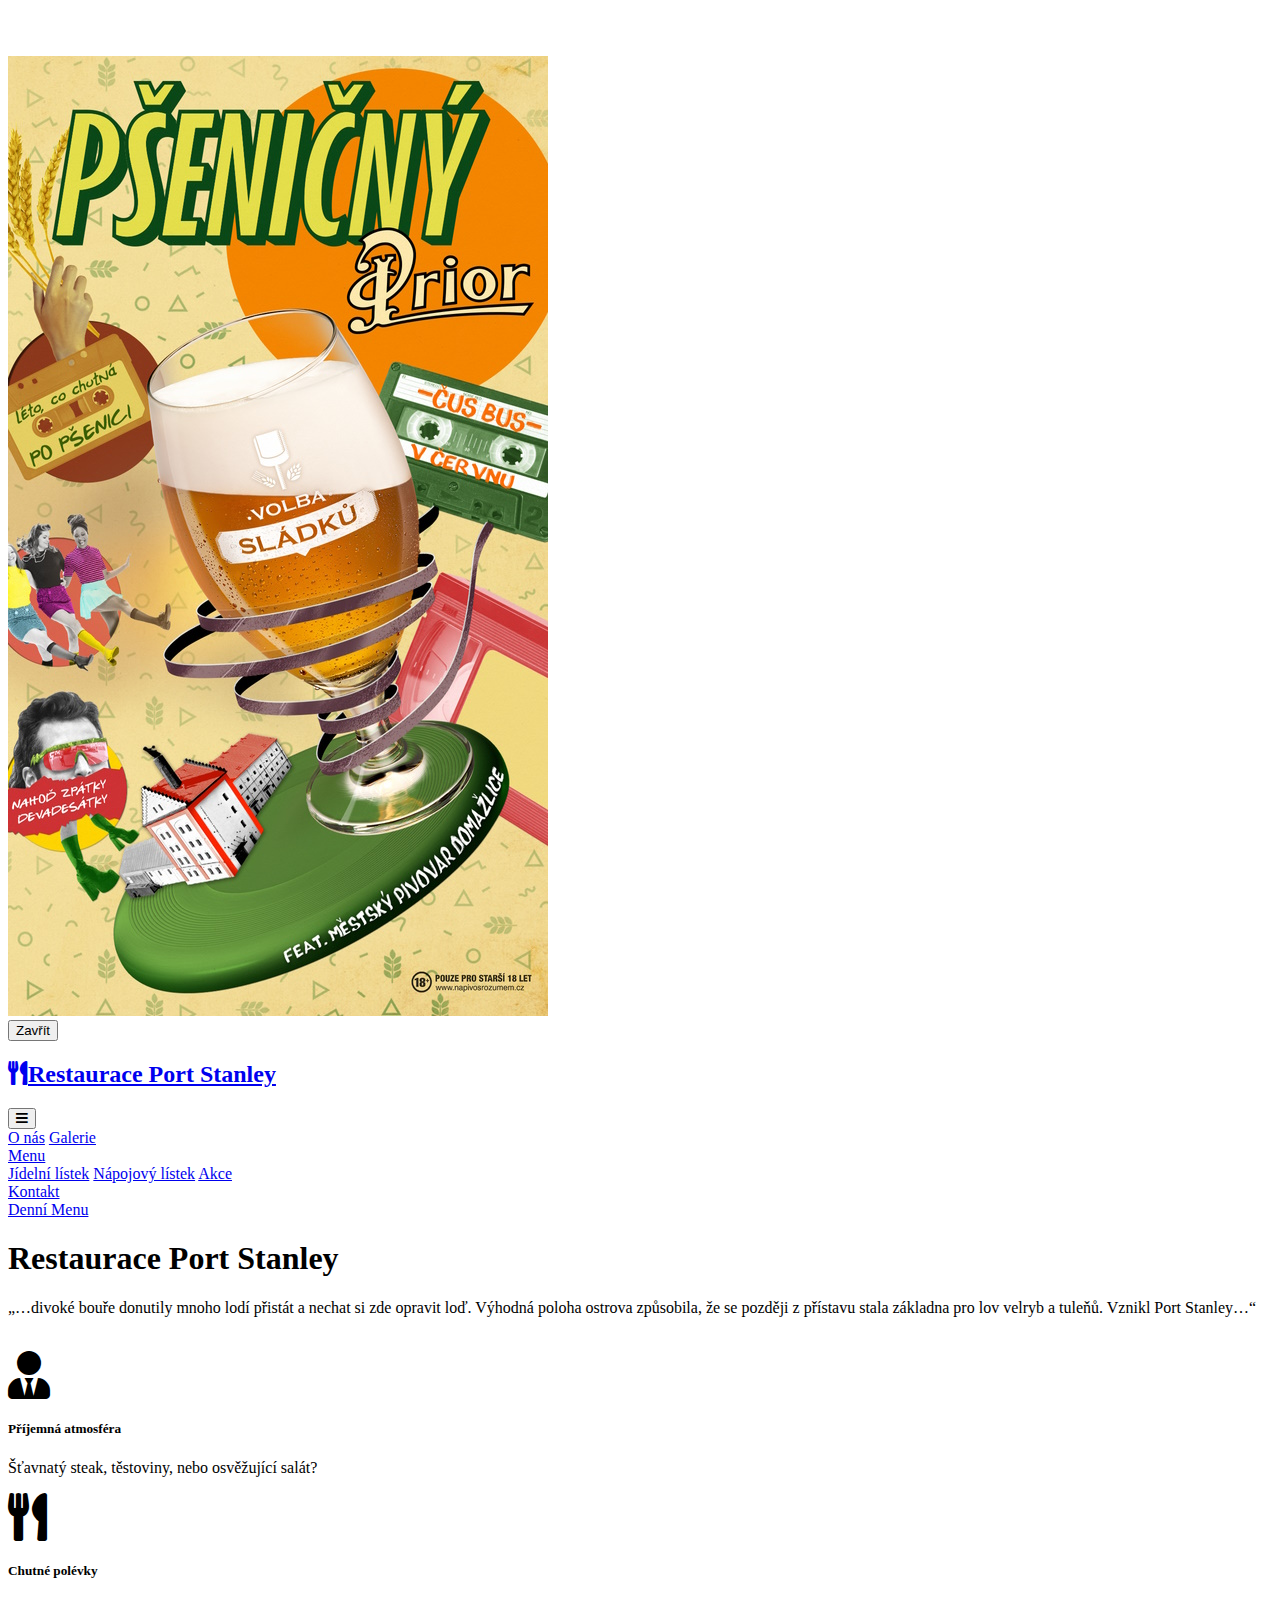
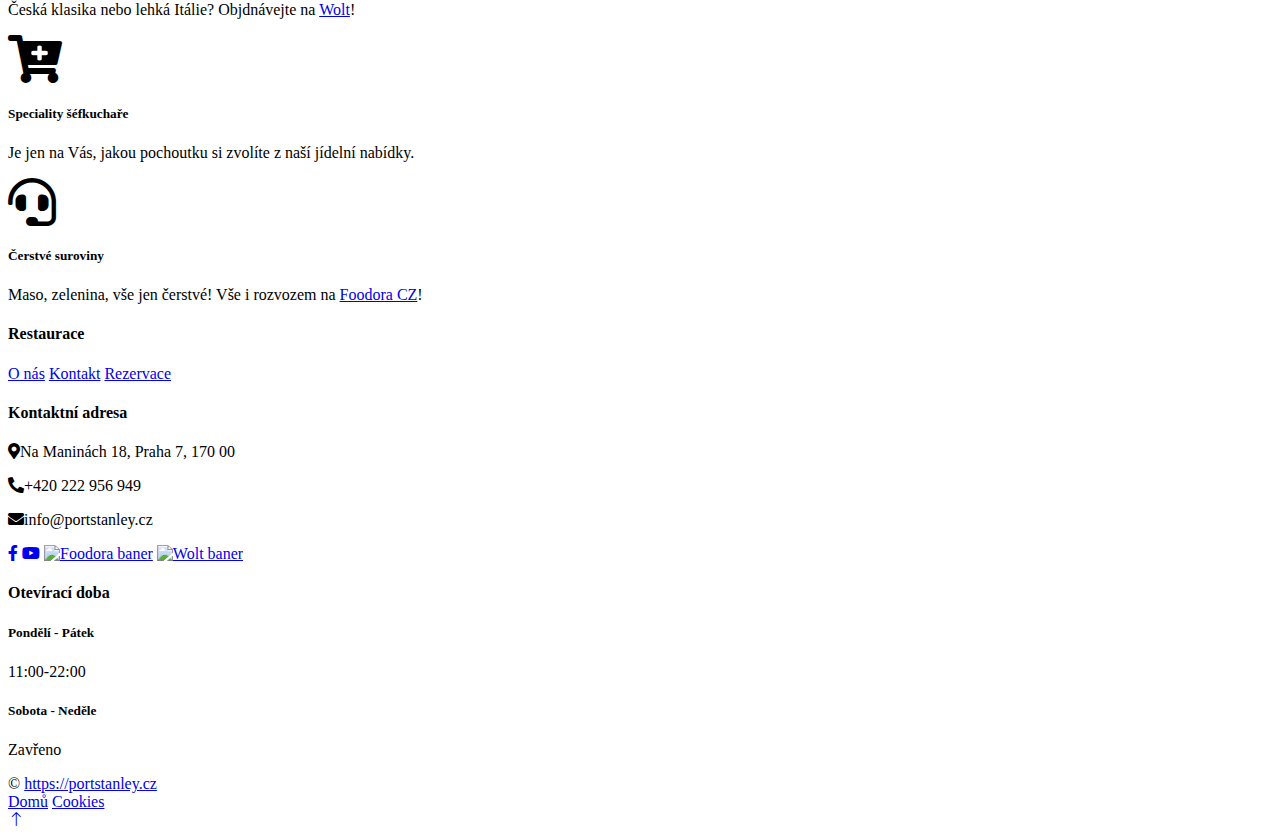
==== index.html @ db35979d "backup" ====
<!DOCTYPE html>
<html lang="en">

<head>
    <meta charset="utf-8">
    <title>Restaurace Port Stanley</title>
    <meta content="width=device-width, initial-scale=1.0" name="viewport">
    <meta content="" name="keywords">
    <meta content="" name="description">
    <meta http-equiv="Cache-Control" content="no-cache, no-store, must-revalidate" />
    <meta http-equiv="Pragma" content="no-cache" />
    <meta http-equiv="Expires" content="-1" />

    <!-- Favicon -->
    <link href="img/favicon.ico" rel="icon">

    <!-- Google Web Fonts -->
    <link rel="preconnect" href="https://fonts.googleapis.com">
    <link rel="preconnect" href="https://fonts.gstatic.com" crossorigin>
    <link href="https://fonts.googleapis.com/css2?family=Heebo:wght@400;500;600&family=Nunito:wght@600;700;800&family=Pacifico&display=swap" rel="stylesheet">

    <!-- Icon Font Stylesheet -->
    <link href="https://cdnjs.cloudflare.com/ajax/libs/font-awesome/5.10.0/css/all.min.css" rel="stylesheet">
    <link href="https://cdn.jsdelivr.net/npm/bootstrap-icons@1.4.1/font/bootstrap-icons.css" rel="stylesheet">

    <!-- Libraries Stylesheet -->
    <link href="lib/animate/animate.min.css" rel="stylesheet">
    <link href="lib/owlcarousel/assets/owl.carousel.min.css" rel="stylesheet">
    <link href="lib/tempusdominus/css/tempusdominus-bootstrap-4.min.css" rel="stylesheet" />

    <!-- Customized Bootstrap Stylesheet -->
    <link href="css/bootstrap.min.css" rel="stylesheet">

    <!-- Template Stylesheet -->
    <link href="css/style.css" rel="stylesheet">

    <!-- Script for pop up-->
    
</head>

<body>
    <div class="container-xxl bg-white p-0">
        <!-- Spinner Start -->
        <div id="spinner" class="show bg-white position-fixed translate-middle w-100 vh-100 top-50 start-50 d-flex align-items-center justify-content-center">
            <div class="spinner-border text-primary" style="width: 3rem; height: 3rem;" role="status">
                <span class="sr-only">Loading...</span>
            </div>
        </div>
        <!-- Spinner End -->

        <!-- Pop Up Start-->
        <!-- let's call the following div as the POPUP FRAME -->
    <div id="popup" class="popup panel panel-primary">
        
        <!-- and here comes the image -->
        <img src="img\volba_sladku\resized_prior_cerven_1.jpg" alt="popup">
        <!--<img src="img\zavreno17_5.jpg" alt="popup">-->
            
            <!-- Now this is the button which closes the popup-->
        <div class="panel-footer">
                <button id="close" class="btn btn-sm btn-primary pull-right">Zavřít</button>
        </div>
            
            <!-- and finally we close the POPUP FRAME-->
            <!-- everything on it will show up within the popup so you can add more things not just an image -->
    </div>

        <!-- Pop Up End-->

        <!-- Navbar & Hero Start -->
        <div class="container-xxl position-relative p-0">
            <nav class="navbar navbar-expand-lg navbar-dark bg-dark px-4 px-lg-5 py-3 py-lg-0">
                <a href="index.html" class="navbar-brand p-0">
                    <h2 class="text-primary m-0"><i class="fa fa-utensils me-3"></i>Restaurace Port Stanley</h2>
                    <!-- <img src="img/logo.png" alt="Logo"> -->
                </a>
                <button class="navbar-toggler" type="button" data-bs-toggle="collapse" data-bs-target="#navbarCollapse">
                    <span class="fa fa-bars"></span>
                </button>
                <div class="collapse navbar-collapse" id="navbarCollapse">
                    <div class="navbar-nav ms-auto py-0 pe-4">
                        <a href="about.html" class="nav-item nav-link">O nás</a>
                        <a href="galerie.html" class="nav-item nav-link">Galerie</a>
                        <div class="nav-item dropdown">
                            <a href="#" class="nav-link dropdown-toggle" data-bs-toggle="dropdown">Menu</a>
                            <div class="dropdown-menu m-0">
                                <a href="menu_regular.html" class="dropdown-item">Jídelní lístek</a>
                                <a href="napoje.html" class="dropdown-item">Nápojový lístek</a>
                                <a href="akce.html" class="dropdown-item">Akce</a>
                            </div>
                        </div>
                        <a href="contact.html" class="nav-item nav-link">Kontakt</a>
                    </div>
                    <a href="daily.html" class="btn btn-primary py-2 px-4">Denní Menu</a>
                </div>
            </nav>

            <div class="container-xxl py-5 bg-dark hero-header mb-5">
                <div class="container my-5 py-5">
                    <div class="row align-items-center g-5">
                        <div class="col-lg-6 text-center text-lg-start">
                            <h1 class="display-3 text-white animated slideInLeft">Restaurace Port Stanley</h1>
                            <p class="text-white animated slideInLeft mb-4 pb-2">„…divoké bouře donutily mnoho lodí přistát a nechat si zde opravit loď. Výhodná poloha ostrova způsobila, že se později z přístavu stala základna pro lov velryb a tuleňů. Vznikl Port Stanley…“</p>
                        </div>
                        <div class="col-lg-6 text-center text-lg-end overflow-hidden">
                            <img class="img-fluid" src="img\gril_nudle_round.png" alt="">
                        </div>
                    </div>
                </div>
            </div>
        </div>
        <!-- Navbar & Hero End -->


        <!-- Service Start -->
        <div class="container-xxl py-5">
            <div class="container">
                <div class="row g-4">
                    <div class="col-lg-3 col-sm-6 wow fadeInUp" data-wow-delay="0.1s">
                        <div class="service-item rounded pt-3">
                            <div class="p-4">
                                <i class="fa fa-3x fa-user-tie text-primary mb-4"></i>
                                <h5>Příjemná atmosféra</h5>
                                <p>Šťavnatý steak, těstoviny, nebo osvěžující salát?</p>
                            </div>
                        </div>
                    </div>
                    <div class="col-lg-3 col-sm-6 wow fadeInUp" data-wow-delay="0.3s">
                        <div class="service-item rounded pt-3">
                            <div class="p-4">
                                <i class="fa fa-3x fa-utensils text-primary mb-4"></i>
                                <h5>Chutné polévky</h5>
                                <p>Česká klasika nebo lehká Itálie? Objdnávejte na <a href="https://wolt.com/en/cze/prague/restaurant/port-stanley">Wolt</a>!
                                </p>
                            </div>
                        </div>
                    </div>
                    <div class="col-lg-3 col-sm-6 wow fadeInUp" data-wow-delay="0.5s">
                        <div class="service-item rounded pt-3">
                            <div class="p-4">
                                <i class="fa fa-3x fa-cart-plus text-primary mb-4"></i>
                                <h5>Speciality šéfkuchaře</h5>
                                <p>Je jen na Vás, jakou pochoutku si zvolíte z naší jídelní nabídky.</p>
                            </div>
                        </div>
                    </div>
                    <div class="col-lg-3 col-sm-6 wow fadeInUp" data-wow-delay="0.7s">
                        <div class="service-item rounded pt-3">
                            <div class="p-4">
                                <i class="fa fa-3x fa-headset text-primary mb-4"></i>
                                <h5>Čerstvé suroviny</h5>
                                <p>Maso, zelenina, vše jen čerstvé! Vše i rozvozem na 
                                <a href="https://www.foodora.cz/restaurant/f9wp/port-stanley">Foodora CZ</a>!</p>
                            </div>
                        </div>
                    </div>
                </div>
            </div>
        </div>
        <!-- Service End -->


        
        <!-- Footer Start -->
        <div class="container-fluid bg-dark text-light footer pt-5 mt-5 wow fadeIn" data-wow-delay="0.1s">
            <div class="container py-5">
                <div class="row g-5">
                    <div class="col-lg-3 col-md-6">
                        <h4 class="section-title ff-secondary text-start text-primary fw-normal mb-4">Restaurace</h4>
                        <a class="btn btn-link" href="about.html">O nás</a>
                        <a class="btn btn-link" href="contact.html">Kontakt</a>
                        <a class="btn btn-link" href="contact.html">Rezervace</a>
                    </div>
                    <div class="col-lg-3 col-md-6">
                        <h4 class="section-title ff-secondary text-start text-primary fw-normal mb-4">Kontaktní adresa</h4>
                        <p class="mb-2"><i class="fa fa-map-marker-alt me-3"></i>Na Maninách 18, Praha 7, 170 00</p>
                        <p class="mb-2"><i class="fa fa-phone-alt me-3"></i>+420 222 956 949</p>
                        <p class="mb-2"><i class="fa fa-envelope me-3"></i>info@portstanley.cz</p>
                        <div class="d-flex pt-2">
                            <a class="btn btn-outline-light btn-social" href="https://www.facebook.com/Portstanleyrestaurant/"><i class="fab fa-facebook-f"></i></a>
                            <a class="btn btn-outline-light btn-social" href="https://www.google.com/search?q=google+port+stanley+hole%C5%A1ovice&oq=google+port+stanley+hole%C5%A1ovice&aqs=chrome..69i57.5663j0j4&sourceid=chrome&ie=UTF-8#"><i class="fab fa-youtube"></i></a>                            
                            <a class="btn btn-outline-light btn-social" href="https://www.foodora.cz/restaurant/f9wp/port-stanley"><img src="img\foodora_res.png" alt="Foodora baner"></a>
                            <a class="btn btn-outline-light btn-social" href="https://wolt.com/en/cze/prague/restaurant/port-stanley"><img src="img\wolt_res.png" alt="Wolt baner"></a>
                        </div>
                    </div>
                    <div class="col-lg-3 col-md-6">
                        <h4 class="section-title ff-secondary text-start text-primary fw-normal mb-4">Otevírací doba</h4>
                        <h5 class="text-light fw-normal">Pondělí - Pátek</h5>
                        <p>11:00-22:00</p>
                        <h5 class="text-light fw-normal">Sobota - Neděle</h5>
                        <p>Zavřeno</p>
                    </div>
                </div>
            </div>
            <div class="container">
                <div class="copyright">
                    <div class="row">
                        <div class="col-md-6 text-center text-md-start mb-3 mb-md-0">
                            &copy; <a class="border-bottom" href="#">https://portstanley.cz</a> 
							
							
                        </div>
                        <div class="col-md-6 text-center text-md-end">
                            <div class="footer-menu">
                                <a href="index.html">Domů</a>
                                <a href="index.html">Cookies</a>
                            </div>
                        </div>
                    </div>
                </div>
            </div>
        </div>
        <!-- Footer End -->


        <!-- Back to Top -->
        <a href="#" class="btn btn-lg btn-primary btn-lg-square back-to-top"><i class="bi bi-arrow-up"></i></a>
    </div>

    <!-- JavaScript Libraries -->
    <script src="https://code.jquery.com/jquery-3.4.1.min.js"></script>
    <script src="https://cdn.jsdelivr.net/npm/bootstrap@5.0.0/dist/js/bootstrap.bundle.min.js"></script>
    <script src="lib/wow/wow.min.js"></script>
    <script src="lib/easing/easing.min.js"></script>
    <script src="lib/waypoints/waypoints.min.js"></script>
    <script src="lib/counterup/counterup.min.js"></script>
    <script src="lib/owlcarousel/owl.carousel.min.js"></script>
    <script src="lib/tempusdominus/js/moment.min.js"></script>
    <script src="lib/tempusdominus/js/moment-timezone.min.js"></script>
    <script src="lib/tempusdominus/js/tempusdominus-bootstrap-4.min.js"></script>

    <!-- Template Javascript -->
    <script src="js/main.js"></script>
</body>

</html>
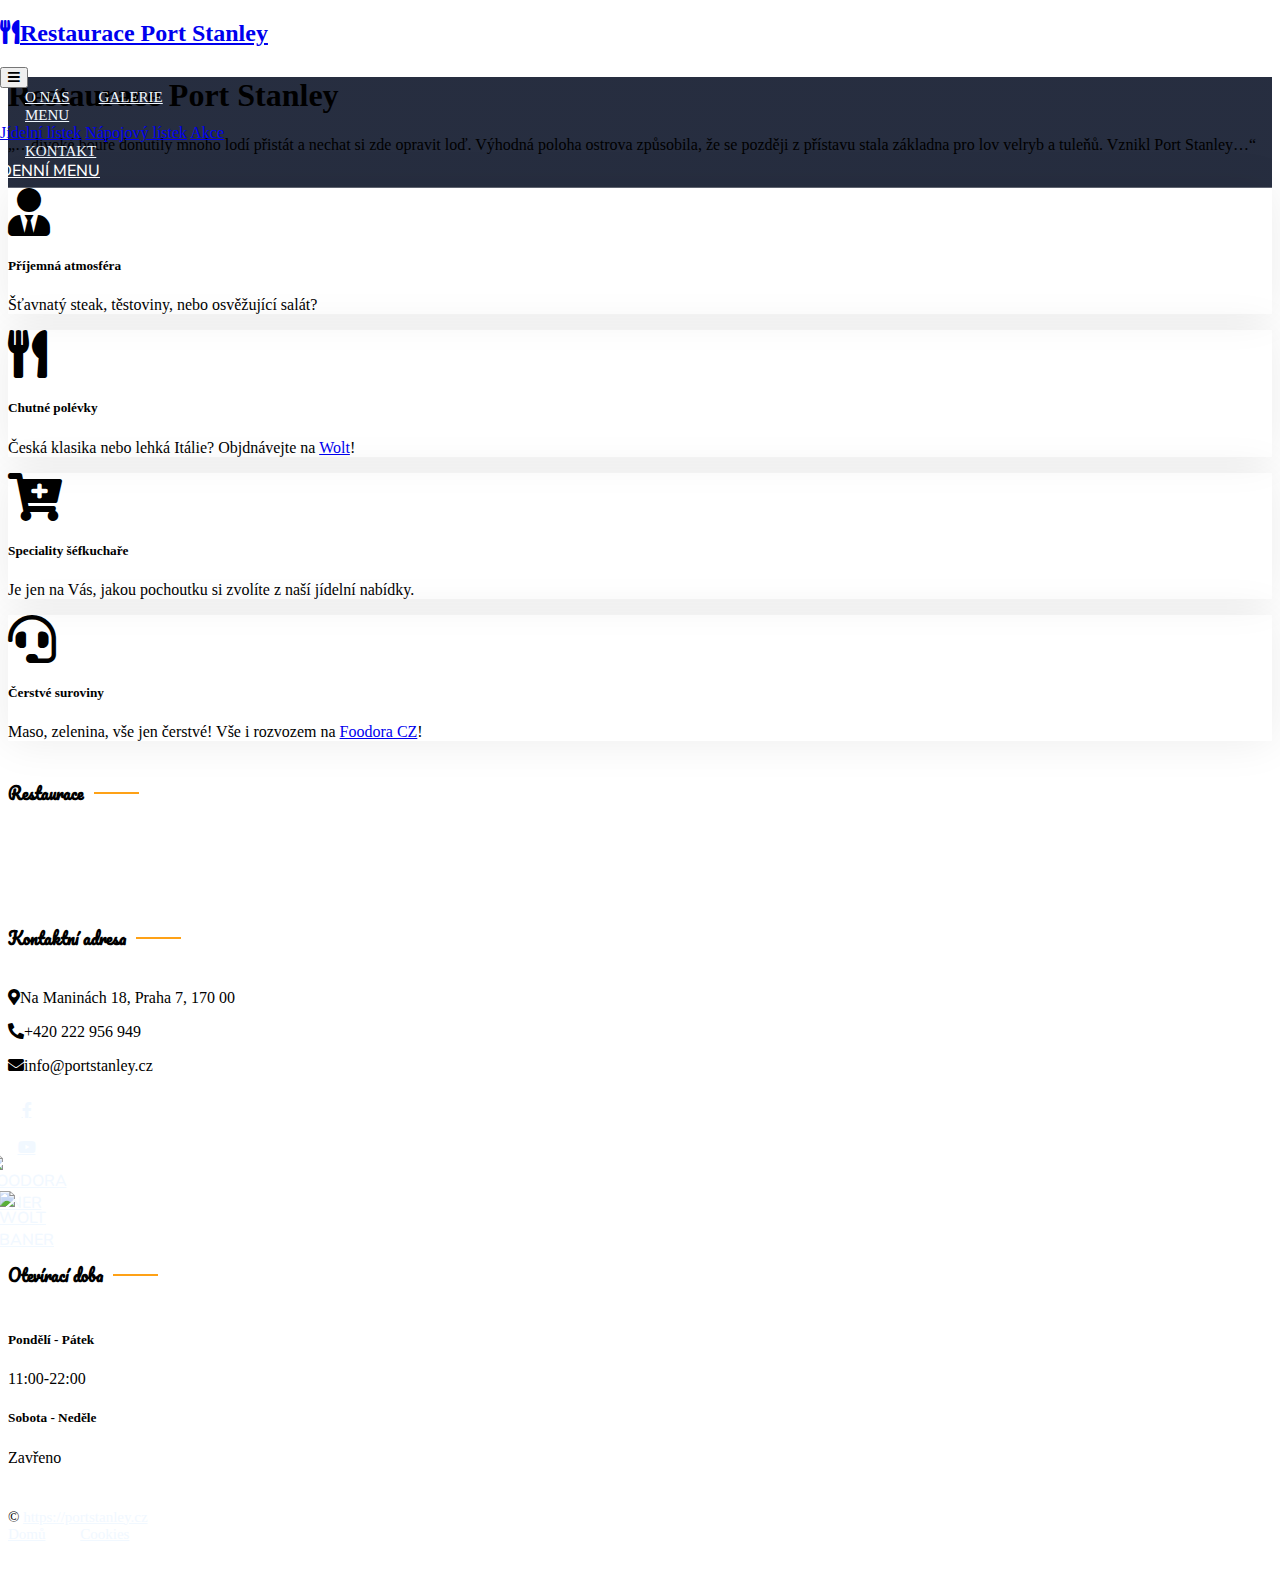
==== commit d2657ded: "new ale for sept" ====
--- a/index.html
+++ b/index.html
@@ -53,7 +53,7 @@
     <div id="popup" class="popup panel panel-primary">
         
         <!-- and here comes the image -->
-        <img src="img\volba_sladku\resized_prior_cerven_1.jpg" alt="popup">
+        <img src="img\volba_sladku\cyber_1080_1920_50.jpg" alt="popup">
         <!--<img src="img\zavreno17_5.jpg" alt="popup">-->
             
             <!-- Now this is the button which closes the popup-->
--- a/css/style.css
+++ b/css/style.css
@@ -0,0 +1,528 @@
+/********** Template CSS **********/
+:root {
+    --primary: #FEA116;
+    --light: #F1F8FF;
+    --dark: #0F172B;
+}
+
+.ff-secondary {
+    font-family: 'Pacifico', cursive;
+}
+
+.fw-medium {
+    font-weight: 600 !important;
+}
+
+.fw-semi-bold {
+    font-weight: 700 !important;
+}
+
+.back-to-top {
+    position: fixed;
+    display: none;
+    right: 45px;
+    bottom: 45px;
+    z-index: 99;
+}
+
+/*** Pop Up ***/
+#popup {
+    display:none;
+    position:absolute;
+    margin:0 auto;
+    top: 50%;
+    left: 50%;
+        -webkit-transform: translate(-50%, -50%);
+        -moz-transform: translate(-50%, -50%);
+        -ms-transform: translate(-50%, -50%);
+        -o-transform: translate(-50%, -50%);
+    transform: translate(-50%, -50%);
+    box-shadow: 0px 0px 50px 2px #000;
+    z-index: 9999;
+    @media (max-width: 500px) {
+        #yourimage {
+          display: block;
+        }
+    }
+}
+
+/*** Spinner ***/
+#spinner {
+    opacity: 0;
+    visibility: hidden;
+    transition: opacity .5s ease-out, visibility 0s linear .5s;
+    z-index: 99999;
+}
+
+#spinner.show {
+    transition: opacity .5s ease-out, visibility 0s linear 0s;
+    visibility: visible;
+    opacity: 1;
+}
+
+
+/*** Button ***/
+.btn {
+    font-family: 'Nunito', sans-serif;
+    font-weight: 500;
+    text-transform: uppercase;
+    transition: .5s;
+}
+
+.btn.btn-primary,
+.btn.btn-secondary {
+    color: #FFFFFF;
+}
+
+.btn-square {
+    width: 38px;
+    height: 38px;
+}
+
+.btn-sm-square {
+    width: 32px;
+    height: 32px;
+}
+
+.btn-lg-square {
+    width: 48px;
+    height: 48px;
+}
+
+.btn-square,
+.btn-sm-square,
+.btn-lg-square {
+    padding: 0;
+    display: flex;
+    align-items: center;
+    justify-content: center;
+    font-weight: normal;
+    border-radius: 2px;
+}
+
+
+/*** Navbar ***/
+.navbar-dark .navbar-nav .nav-link {
+    position: relative;
+    margin-left: 25px;
+    padding: 35px 0;
+    font-size: 15px;
+    color: var(--light) !important;
+    text-transform: uppercase;
+    font-weight: 500;
+    outline: none;
+    transition: .5s;
+}
+
+.sticky-top.navbar-dark .navbar-nav .nav-link {
+    padding: 20px 0;
+}
+
+.navbar-dark .navbar-nav .nav-link:hover,
+.navbar-dark .navbar-nav .nav-link.active {
+    color: var(--primary) !important;
+}
+
+.navbar-dark .navbar-brand img {
+    max-height: 60px;
+    transition: .5s;
+}
+
+.sticky-top.navbar-dark .navbar-brand img {
+    max-height: 45px;
+}
+
+@media (max-width: 991.98px) {
+    .sticky-top.navbar-dark {
+        position: relative;
+    }
+
+    .navbar-dark .navbar-collapse {
+        margin-top: 15px;
+        border-top: 1px solid rgba(255, 255, 255, .1)
+    }
+
+    .navbar-dark .navbar-nav .nav-link,
+    .sticky-top.navbar-dark .navbar-nav .nav-link {
+        padding: 10px 0;
+        margin-left: 0;
+    }
+
+    .navbar-dark .navbar-brand img {
+        max-height: 45px;
+    }
+}
+
+@media (min-width: 992px) {
+    .navbar-dark {
+        position: absolute;
+        width: 100%;
+        top: 0;
+        left: 0;
+        z-index: 999;
+        background: transparent !important;
+    }
+    
+    .sticky-top.navbar-dark {
+        position: fixed;
+        background: var(--dark) !important;
+    }
+}
+
+/*** Date and time ***/
+.display-date {
+    text-align: center;
+    margin-bottom: 10px;
+    font-size: 3rem;
+    font-weight: 600;
+    color: var(--light);
+}
+
+.display-time {
+    display: flex;
+    font-size: 5rem;
+    font-weight: bold;
+    border: 2px solid #ffd868;
+    padding: 10px 20px;
+    border-radius: 5px;
+    transition: ease-in-out 0.1s;
+    transition-property: background, box-shadow, color;
+    -webkit-box-reflect: below 2px
+      linear-gradient(transparent, rgba(255, 255, 255, 0.05));
+  }
+  
+  .display-time:hover {
+    background: #ffd868;
+    box-shadow: 0 0 30px#ffd868;
+    color: #272727;
+    cursor: pointer;
+  }
+
+
+/*** Hero Header ***/
+.hero-header {
+    background: linear-gradient(rgba(15, 23, 43, .9), rgba(15, 23, 43, .9)), url(../img/bg-hero.jpg);
+    background-position: center center;
+    background-repeat: no-repeat;
+    background-size: cover;
+}
+
+.hero-header img {
+    animation: imgRotate 50s linear infinite;
+}
+
+@keyframes imgRotate { 
+    100% { 
+        transform: rotate(360deg); 
+    } 
+}
+
+.breadcrumb-item + .breadcrumb-item::before {
+    color: rgba(255, 255, 255, .5);
+}
+
+
+/*** Section Title ***/
+.section-title {
+    position: relative;
+    display: inline-block;
+}
+
+.section-title::before {
+    position: absolute;
+    content: "";
+    width: 45px;
+    height: 2px;
+    top: 50%;
+    left: -55px;
+    margin-top: -1px;
+    background: var(--primary);
+}
+
+.section-title::after {
+    position: absolute;
+    content: "";
+    width: 45px;
+    height: 2px;
+    top: 50%;
+    right: -55px;
+    margin-top: -1px;
+    background: var(--primary);
+}
+
+.section-title.text-start::before,
+.section-title.text-end::after {
+    display: none;
+}
+
+
+/*** Service ***/
+.service-item {
+    box-shadow: 0 0 45px rgba(0, 0, 0, .08);
+    transition: .5s;
+}
+
+.service-item:hover {
+    background: var(--primary);
+}
+
+.service-item * {
+    transition: .5s;
+}
+
+.service-item:hover * {
+    color: var(--light) !important;
+}
+
+
+/*** Food Menu ***/
+.nav-pills .nav-item .active {
+    border-bottom: 2px solid var(--primary);
+}
+
+
+/*** Youtube Video ***/
+.video {
+    position: relative;
+    height: 100%;
+    min-height: 500px;
+    background: linear-gradient(rgba(15, 23, 43, .1), rgba(15, 23, 43, .1)), url(../img/video.jpg);
+    background-position: center center;
+    background-repeat: no-repeat;
+    background-size: cover;
+}
+
+.video .btn-play {
+    position: absolute;
+    z-index: 3;
+    top: 50%;
+    left: 50%;
+    transform: translateX(-50%) translateY(-50%);
+    box-sizing: content-box;
+    display: block;
+    width: 32px;
+    height: 44px;
+    border-radius: 50%;
+    border: none;
+    outline: none;
+    padding: 18px 20px 18px 28px;
+}
+
+.video .btn-play:before {
+    content: "";
+    position: absolute;
+    z-index: 0;
+    left: 50%;
+    top: 50%;
+    transform: translateX(-50%) translateY(-50%);
+    display: block;
+    width: 100px;
+    height: 100px;
+    background: var(--primary);
+    border-radius: 50%;
+    animation: pulse-border 1500ms ease-out infinite;
+}
+
+.video .btn-play:after {
+    content: "";
+    position: absolute;
+    z-index: 1;
+    left: 50%;
+    top: 50%;
+    transform: translateX(-50%) translateY(-50%);
+    display: block;
+    width: 100px;
+    height: 100px;
+    background: var(--primary);
+    border-radius: 50%;
+    transition: all 200ms;
+}
+
+.video .btn-play img {
+    position: relative;
+    z-index: 3;
+    max-width: 100%;
+    width: auto;
+    height: auto;
+}
+
+.video .btn-play span {
+    display: block;
+    position: relative;
+    z-index: 3;
+    width: 0;
+    height: 0;
+    border-left: 32px solid var(--dark);
+    border-top: 22px solid transparent;
+    border-bottom: 22px solid transparent;
+}
+
+@keyframes pulse-border {
+    0% {
+        transform: translateX(-50%) translateY(-50%) translateZ(0) scale(1);
+        opacity: 1;
+    }
+
+    100% {
+        transform: translateX(-50%) translateY(-50%) translateZ(0) scale(1.5);
+        opacity: 0;
+    }
+}
+
+#videoModal {
+    z-index: 99999;
+}
+
+#videoModal .modal-dialog {
+    position: relative;
+    max-width: 800px;
+    margin: 60px auto 0 auto;
+}
+
+#videoModal .modal-body {
+    position: relative;
+    padding: 0px;
+}
+
+#videoModal .close {
+    position: absolute;
+    width: 30px;
+    height: 30px;
+    right: 0px;
+    top: -30px;
+    z-index: 999;
+    font-size: 30px;
+    font-weight: normal;
+    color: #FFFFFF;
+    background: #000000;
+    opacity: 1;
+}
+
+
+/*** Team ***/
+.team-item {
+    box-shadow: 0 0 45px rgba(0, 0, 0, .08);
+    height: calc(100% - 38px);
+    transition: .5s;
+}
+
+.team-item img {
+    transition: .5s;
+}
+
+.team-item:hover img {
+    transform: scale(1.1);
+}
+
+.team-item:hover {
+    height: 100%;
+}
+
+.team-item .btn {
+    border-radius: 38px 38px 0 0;
+}
+
+
+/*** Testimonial ***/
+.testimonial-carousel .owl-item .testimonial-item,
+.testimonial-carousel .owl-item.center .testimonial-item * {
+    transition: .5s;
+}
+
+.testimonial-carousel .owl-item.center .testimonial-item {
+    background: var(--primary) !important;
+    border-color: var(--primary) !important;
+}
+
+.testimonial-carousel .owl-item.center .testimonial-item * {
+    color: var(--light) !important;
+}
+
+.testimonial-carousel .owl-dots {
+    margin-top: 24px;
+    display: flex;
+    align-items: flex-end;
+    justify-content: center;
+}
+
+.testimonial-carousel .owl-dot {
+    position: relative;
+    display: inline-block;
+    margin: 0 5px;
+    width: 15px;
+    height: 15px;
+    border: 1px solid #CCCCCC;
+    border-radius: 15px;
+    transition: .5s;
+}
+
+.testimonial-carousel .owl-dot.active {
+    background: var(--primary);
+    border-color: var(--primary);
+}
+
+
+/*** Footer ***/
+.footer .btn.btn-social {
+    margin-right: 5px;
+    width: 35px;
+    height: 35px;
+    display: flex;
+    align-items: center;
+    justify-content: center;
+    color: var(--light);
+    border: 1px solid #FFFFFF;
+    border-radius: 35px;
+    transition: .3s;
+}
+
+.footer .btn.btn-social:hover {
+    color: var(--primary);
+}
+
+.footer .btn.btn-link {
+    display: block;
+    margin-bottom: 5px;
+    padding: 0;
+    text-align: left;
+    color: #FFFFFF;
+    font-size: 15px;
+    font-weight: normal;
+    text-transform: capitalize;
+    transition: .3s;
+}
+
+.footer .btn.btn-link::before {
+    position: relative;
+    content: "\f105";
+    font-family: "Font Awesome 5 Free";
+    font-weight: 900;
+    margin-right: 10px;
+}
+
+.footer .btn.btn-link:hover {
+    letter-spacing: 1px;
+    box-shadow: none;
+}
+
+.footer .copyright {
+    padding: 25px 0;
+    font-size: 15px;
+    border-top: 1px solid rgba(256, 256, 256, .1);
+}
+
+.footer .copyright a {
+    color: var(--light);
+}
+
+.footer .footer-menu a {
+    margin-right: 15px;
+    padding-right: 15px;
+    border-right: 1px solid rgba(255, 255, 255, .1);
+}
+
+.footer .footer-menu a:last-child {
+    margin-right: 0;
+    padding-right: 0;
+    border-right: none;
+}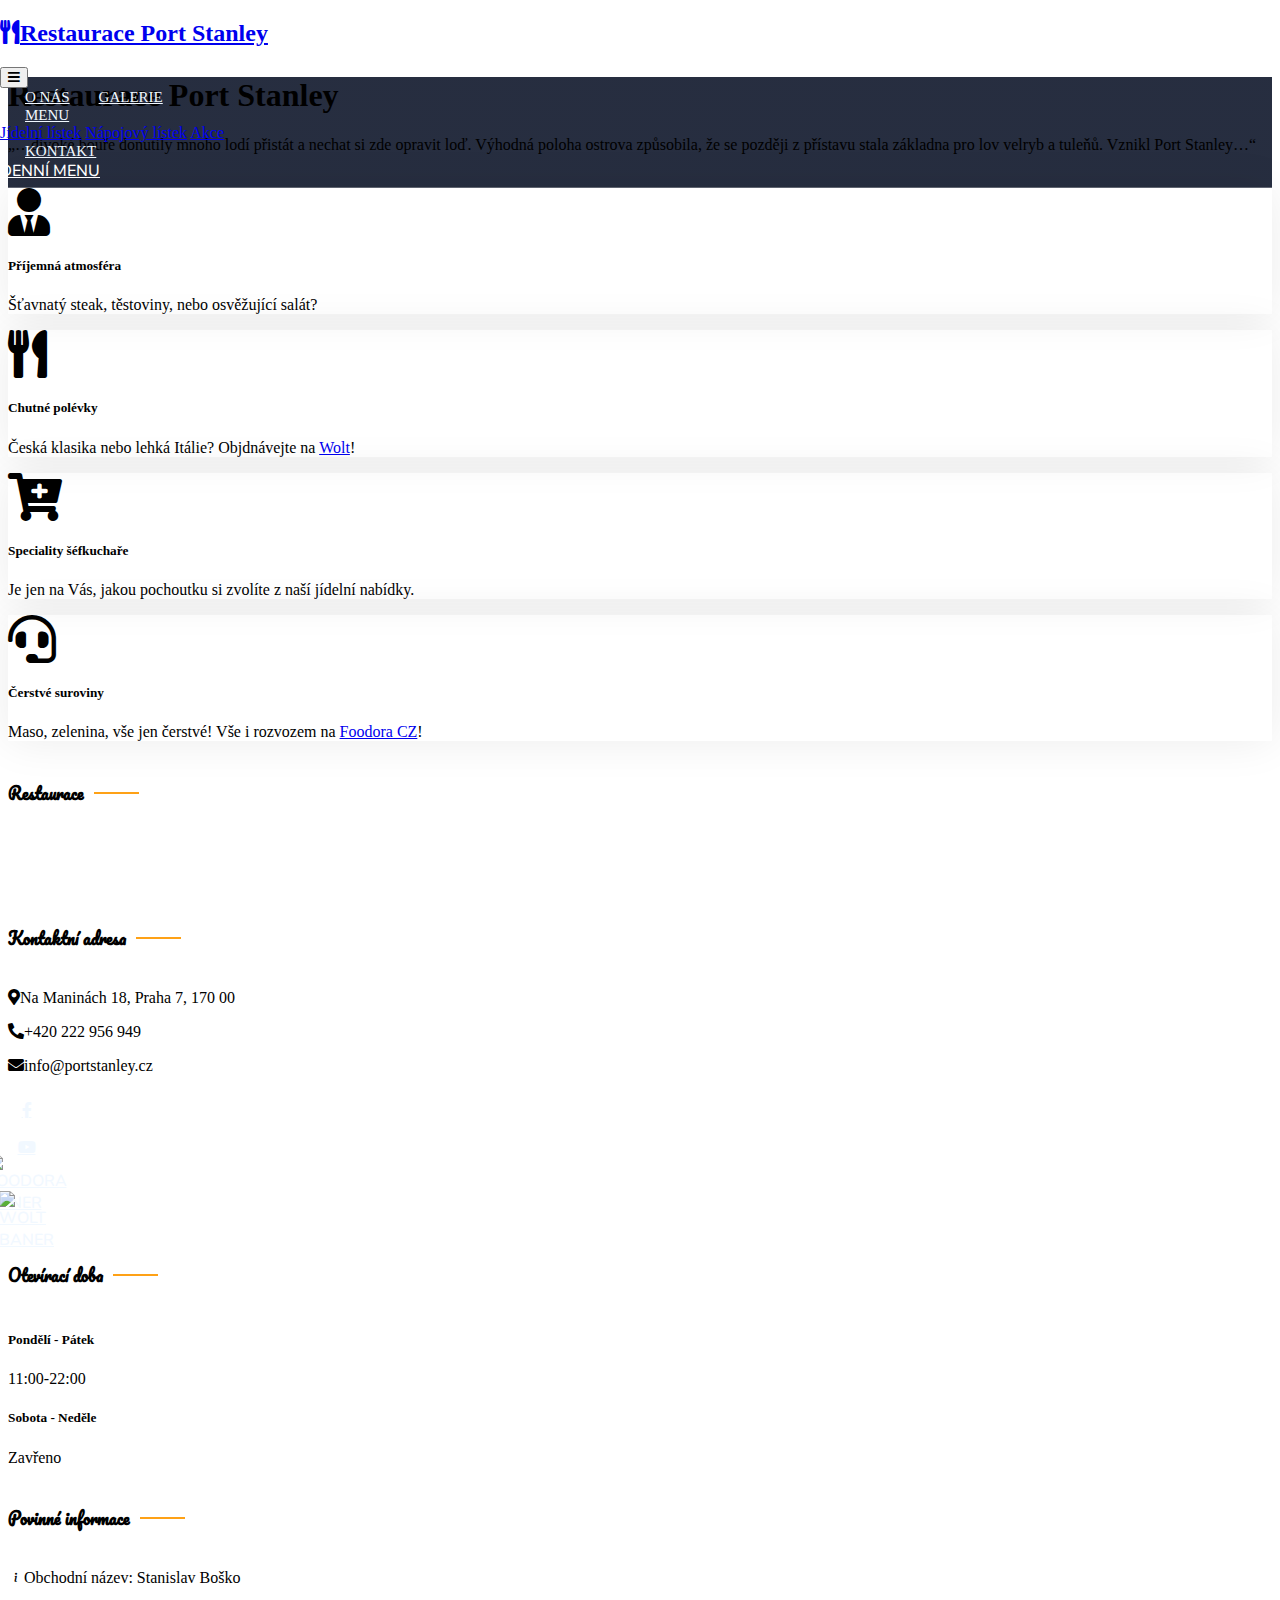
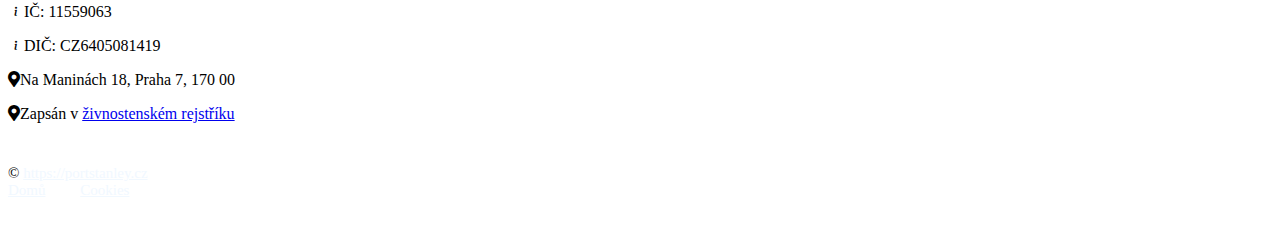
==== commit 2887912b: "povinne zverejnovane info" ====
--- a/index.html
+++ b/index.html
@@ -53,8 +53,8 @@
     <div id="popup" class="popup panel panel-primary">
         
         <!-- and here comes the image -->
-        <img src="img\volba_sladku\cyber_1080_1920_50.jpg" alt="popup">
-        <!--<img src="img\zavreno17_5.jpg" alt="popup">-->
+        <!-- <img src="img\volba_sladku\cyber_1080_1920_50.jpg" alt="popup"> -->
+        <img src="img\restaurant_closed.jpg" alt="popup">
             
             <!-- Now this is the button which closes the popup-->
         <div class="panel-footer">
@@ -190,6 +190,14 @@
                         <h5 class="text-light fw-normal">Sobota - Neděle</h5>
                         <p>Zavřeno</p>
                     </div>
+                    <div class="col-lg-3 col-md-6">
+                        <h4 class="section-title ff-secondary text-start text-primary fw-normal mb-4">Povinné informace</h4>
+                        <p class="mb-3"><i class="bi bi-info"></i>Obchodní název: Stanislav Boško</p>
+                        <p class="mb-3"><i class="bi bi-info"></i>IČ: 11559063</p>
+                        <p class="mb-3"><i class="bi bi-info"></i>DIČ: CZ6405081419</p>
+                        <p class="mb-3"><i class="fa fa-map-marker-alt me-3"></i>Na Maninách 18, Praha 7, 170 00</p>
+                        <p class="mb-3"><i class="fa fa-map-marker-alt me-3"></i>Zapsán v <a href="https://www.rzp.cz/portal/cs/">živnostenském rejstříku</a></p>
+                    </div>
                 </div>
             </div>
             <div class="container">
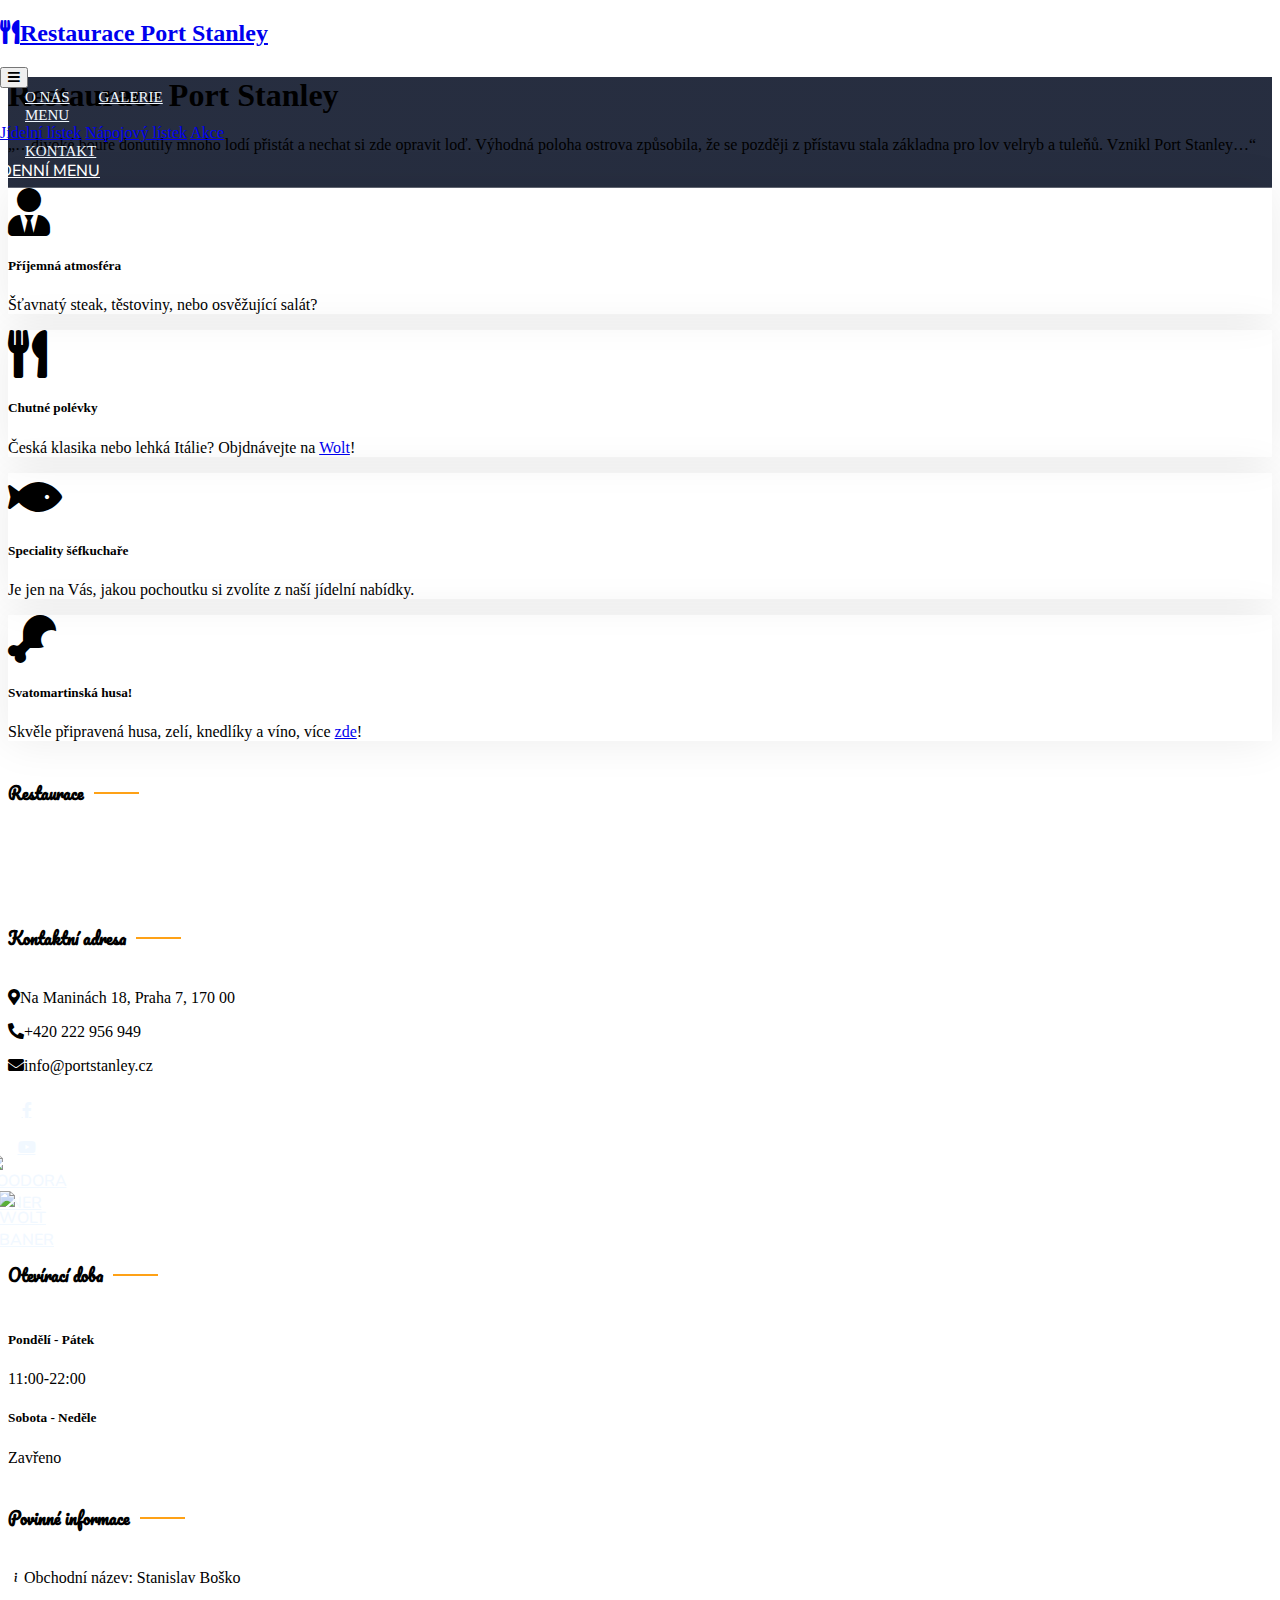
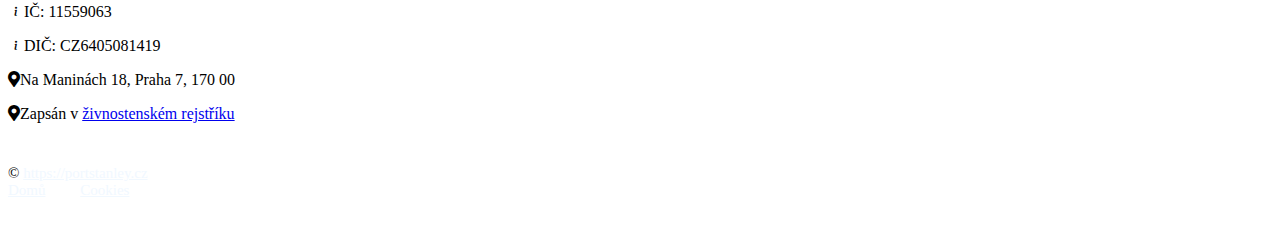
==== commit d7ee7ae0: "martinska husa, akce page a na indexu icons" ====
--- a/index.html
+++ b/index.html
@@ -53,8 +53,9 @@
     <div id="popup" class="popup panel panel-primary">
         
         <!-- and here comes the image -->
-        <!-- <img src="img\volba_sladku\cyber_1080_1920_50.jpg" alt="popup"> -->
-        <img src="img\restaurant_closed.jpg" alt="popup">
+        <!--<img src="img\volba_sladku\pu12-rijen.jpg" alt="popup">-->
+        <img src="img\akce\svmartin_hody_resized.png" alt="SvMartinHusa">
+        <!-- <img src="img\restaurant_closed.jpg" alt="popup"> -->
             
             <!-- Now this is the button which closes the popup-->
         <div class="panel-footer">
@@ -138,13 +139,23 @@
                     <div class="col-lg-3 col-sm-6 wow fadeInUp" data-wow-delay="0.5s">
                         <div class="service-item rounded pt-3">
                             <div class="p-4">
-                                <i class="fa fa-3x fa-cart-plus text-primary mb-4"></i>
+                                <i class="fa fa-3x fa-fish text-primary mb-4"></i>
                                 <h5>Speciality šéfkuchaře</h5>
                                 <p>Je jen na Vás, jakou pochoutku si zvolíte z naší jídelní nabídky.</p>
                             </div>
                         </div>
                     </div>
                     <div class="col-lg-3 col-sm-6 wow fadeInUp" data-wow-delay="0.7s">
+                        <div class="service-item rounded pt-3">
+                            <div class="p-4">
+                                <i class="fa fa-3x fa-drumstick-bite text-primary mb-4"></i>
+                                <h5>Svatomartinská husa!</h5>
+                                <p>Skvěle připravená husa, zelí, knedlíky a víno, více 
+                                <a href="akce.html">zde</a>!</p>
+                            </div>
+                        </div>
+                    </div>
+                    <!-- <div class="col-lg-3 col-sm-6 wow fadeInUp" data-wow-delay="0.7s">
                         <div class="service-item rounded pt-3">
                             <div class="p-4">
                                 <i class="fa fa-3x fa-headset text-primary mb-4"></i>
@@ -153,7 +164,7 @@
                                 <a href="https://www.foodora.cz/restaurant/f9wp/port-stanley">Foodora CZ</a>!</p>
                             </div>
                         </div>
-                    </div>
+                    </div> -->
                 </div>
             </div>
         </div>
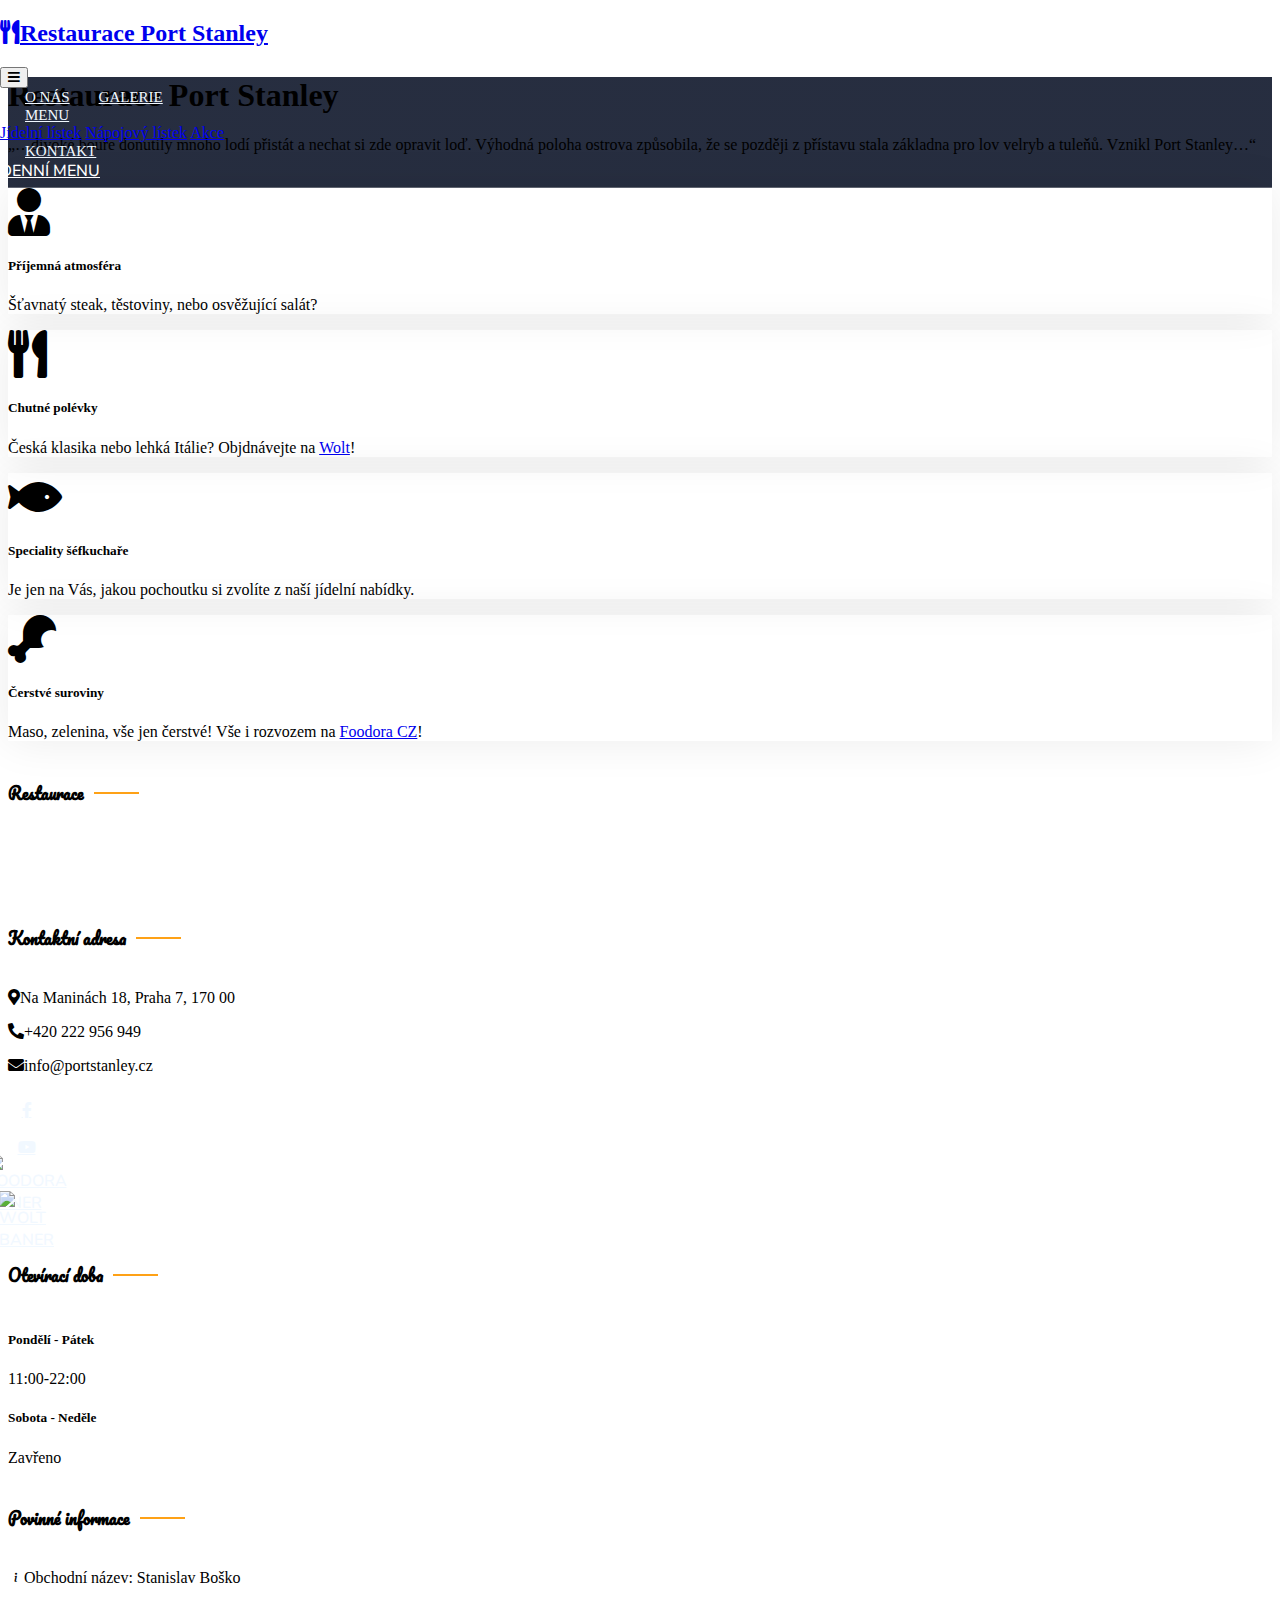
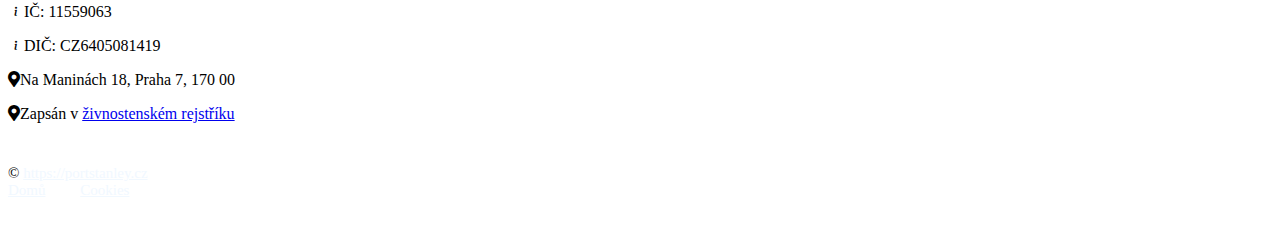
==== commit 54883530: "hus updates and sedmnacteho closed update" ====
--- a/index.html
+++ b/index.html
@@ -53,9 +53,8 @@
     <div id="popup" class="popup panel panel-primary">
         
         <!-- and here comes the image -->
-        <!--<img src="img\volba_sladku\pu12-rijen.jpg" alt="popup">-->
-        <img src="img\akce\svmartin_hody_resized.png" alt="SvMartinHusa">
-        <!-- <img src="img\restaurant_closed.jpg" alt="popup"> -->
+        <!--<img src="img\volba_sladku\kraftbier_november_resized.jpg" alt="popup">-->
+        <img src="img\zavreno17_11.jpg" alt="popup">
             
             <!-- Now this is the button which closes the popup-->
         <div class="panel-footer">
@@ -149,22 +148,12 @@
                         <div class="service-item rounded pt-3">
                             <div class="p-4">
                                 <i class="fa fa-3x fa-drumstick-bite text-primary mb-4"></i>
-                                <h5>Svatomartinská husa!</h5>
-                                <p>Skvěle připravená husa, zelí, knedlíky a víno, více 
-                                <a href="akce.html">zde</a>!</p>
-                            </div>
-                        </div>
-                    </div>
-                    <!-- <div class="col-lg-3 col-sm-6 wow fadeInUp" data-wow-delay="0.7s">
-                        <div class="service-item rounded pt-3">
-                            <div class="p-4">
-                                <i class="fa fa-3x fa-headset text-primary mb-4"></i>
                                 <h5>Čerstvé suroviny</h5>
                                 <p>Maso, zelenina, vše jen čerstvé! Vše i rozvozem na 
                                 <a href="https://www.foodora.cz/restaurant/f9wp/port-stanley">Foodora CZ</a>!</p>
                             </div>
                         </div>
-                    </div> -->
+                    </div>
                 </div>
             </div>
         </div>
